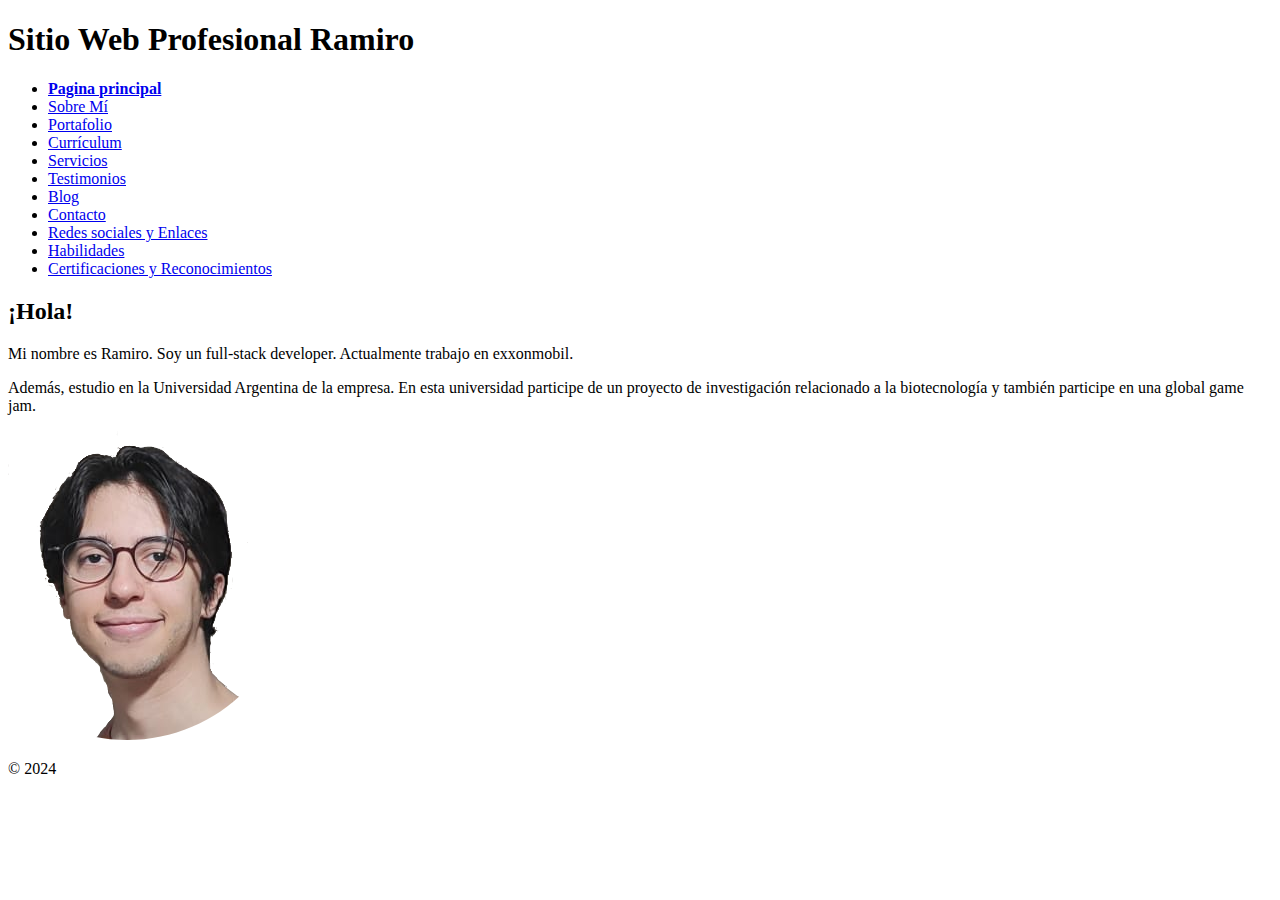
==== index.html @ bbabc5a3 "first commit" ====
<!DOCTYPE html>
<html lang="en">

<head>
    <meta charset="UTF-8">
    <meta name="viewport" content="width=device-width, initial-scale=1.0">
    <title>Sitio de Ramiro</title>
</head>

<body>
    <header>
        <h1>Sitio Web Profesional Ramiro</h1>
        <nav>
            <ul>
                <li><b><a href="index.html">Pagina principal</a></b></li>
                <li><a href="aboutme.html">Sobre Mí</a></li>
                <li><a href="portfolio.html">Portafolio</a></li>
                <li><a href="resume.html">Currículum</a></li>
                <li><a href="services.html">Servicios</a></li>
                <li><a href="testimonials.html">Testimonios</a></li>
                <li><a href="blog.html">Blog</a></li>
                <li><a href="contact.html">Contacto</a></li>
                <li><a href="socials.html">Redes sociales y Enlaces</a></li>
                <li><a href="skills.html">Habilidades</a></li>
                <li><a href="certifications.html">Certificaciones y Reconocimientos</a></li>
            </ul>
        </nav>
    </header>
    <main>
        <h2>¡Hola!</h2>
        <p>Mi nombre es Ramiro. Soy un full-stack developer. Actualmente trabajo en exxonmobil.</p>
        <p>Además, estudio en la Universidad Argentina de la empresa. En esta universidad participe de un proyecto de
            investigación relacionado a la biotecnología y también participe en una global game jam.</p>
        <img src="img/rami.png" alt="Foto de Rami">
    </main>
    <footer>
        <p>© 2024</p>
    </footer>
</body>

</html>
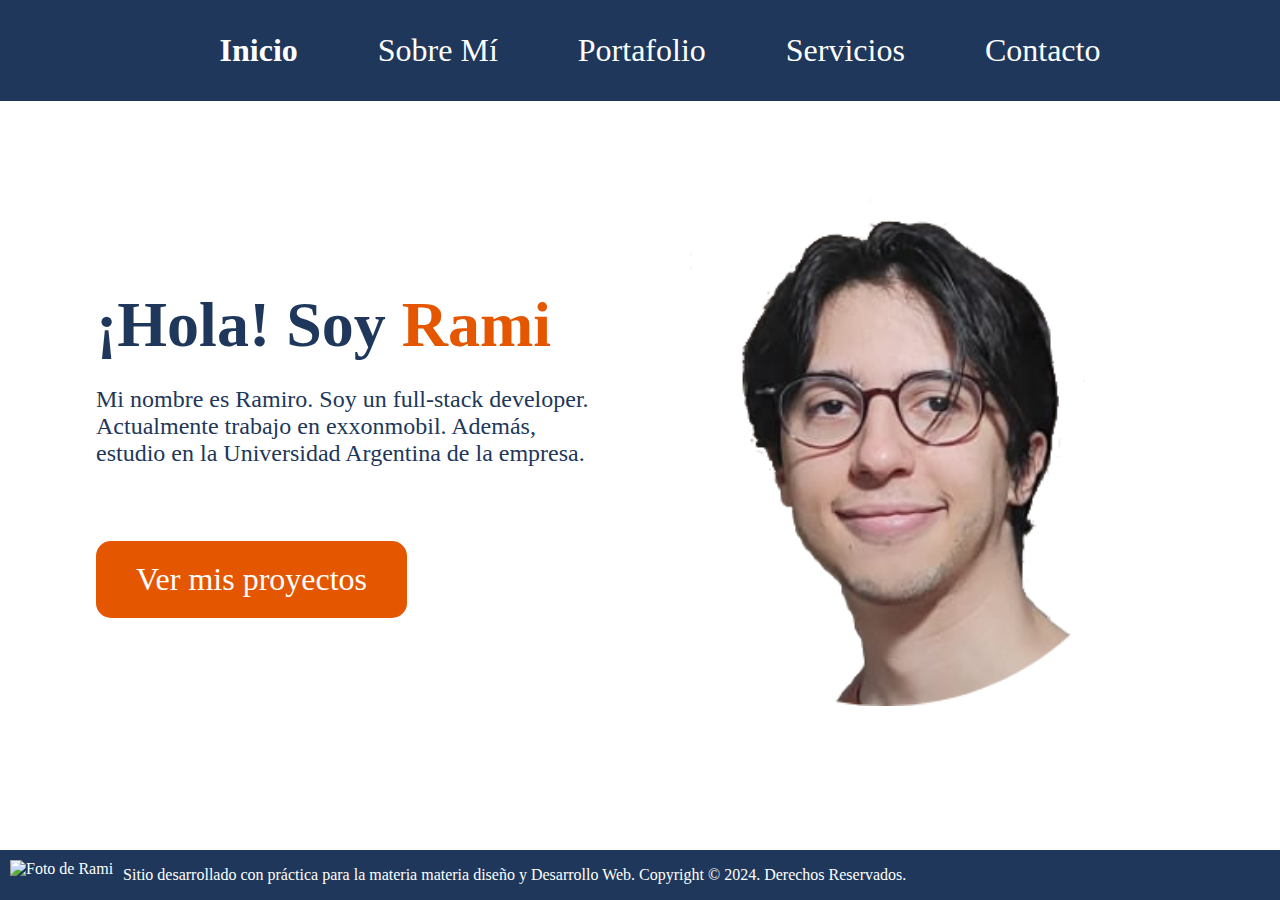
==== commit 3d3249f9: "delete old files" ====
--- a/index.html
+++ b/index.html
@@ -5,36 +5,46 @@
     <meta charset="UTF-8">
     <meta name="viewport" content="width=device-width, initial-scale=1.0">
     <title>Sitio de Ramiro</title>
+    <link rel="stylesheet" href="index.css">
 </head>
 
 <body>
     <header>
-        <h1>Sitio Web Profesional Ramiro</h1>
         <nav>
-            <ul>
-                <li><b><a href="index.html">Pagina principal</a></b></li>
+            <label for="menu-toggle" class="menu-icon">&#9776;</label>
+            <ul class="nav-links">
+                <li><b><a href="index.html">Inicio</a></b></li>
                 <li><a href="aboutme.html">Sobre Mí</a></li>
                 <li><a href="portfolio.html">Portafolio</a></li>
-                <li><a href="resume.html">Currículum</a></li>
                 <li><a href="services.html">Servicios</a></li>
-                <li><a href="testimonials.html">Testimonios</a></li>
-                <li><a href="blog.html">Blog</a></li>
                 <li><a href="contact.html">Contacto</a></li>
-                <li><a href="socials.html">Redes sociales y Enlaces</a></li>
-                <li><a href="skills.html">Habilidades</a></li>
-                <li><a href="certifications.html">Certificaciones y Reconocimientos</a></li>
             </ul>
         </nav>
     </header>
     <main>
-        <h2>¡Hola!</h2>
-        <p>Mi nombre es Ramiro. Soy un full-stack developer. Actualmente trabajo en exxonmobil.</p>
-        <p>Además, estudio en la Universidad Argentina de la empresa. En esta universidad participe de un proyecto de
-            investigación relacionado a la biotecnología y también participe en una global game jam.</p>
-        <img src="img/rami.png" alt="Foto de Rami">
+        <div class="index-container">
+            <div class="index-text-container">
+                <h2>¡Hola! Soy <span class="index-text-highlight">Rami</span></h2>
+                <p>Mi nombre es Ramiro. Soy un full-stack developer. Actualmente trabajo en exxonmobil. Además, estudio
+                    en
+                    la Universidad Argentina de la empresa.
+                </p>
+                <button class="portfolio-button">Ver mis proyectos</button>
+            </div>
+            <div class="index-image-container">
+                <img src="img/rami.png" alt="Foto de Rami" class="index-image-rami">
+            </div>
+        </div>
     </main>
     <footer>
-        <p>© 2024</p>
+        <div>
+            <img src="img/uade.png" alt="Foto de Rami" class="footer-uade" />
+        </div>
+        <p>
+            Sitio desarrollado con práctica para la
+            materia materia diseño y Desarrollo Web.
+            Copyright © 2024. Derechos Reservados.
+        </p>
     </footer>
 </body>
 
--- a/index.css
+++ b/index.css
@@ -0,0 +1,141 @@
+@font-face {
+    font-family: roboto-regular;
+    src: url('../fonts/Roboto-Regular.ttf');
+}
+
+* {
+    font-family: roboto-regular;
+}
+
+
+.nav-links {
+    list-style: none;
+    display: flex;
+    color: white;
+    font-size: 2rem;
+    gap: 5rem;
+}
+
+.nav-links li a {
+    text-decoration: none;
+    color: white;
+}
+
+body {
+    margin: 0;
+    display: flex;
+    min-height: 100vh;
+    flex-direction: column;
+}
+
+nav {
+    display: flex;
+    justify-content: center;
+    align-items: center;
+    padding: 0;
+    background-color: #1E375A;
+}
+
+footer {
+    display: flex;
+    background-color: #1E375A;
+    margin-top: auto;
+    color: white;
+}
+
+main {
+    margin: 6rem;
+}
+
+h2 {
+    font-size: 4em;
+    color: #1E375A;
+    margin: 0;
+}
+
+.footer-uade {
+    width: 50px;
+    margin: 10px;
+}
+
+.index-container {
+    display: flex;
+    align-items: center;
+}
+
+.index-text-container {
+    flex: 1;
+    color: #1E375A;
+}
+
+.index-text-container p {
+    font-size: 1.5em;
+}
+
+.index-text-highlight {
+    color: #E45700;
+    ;
+}
+
+.index-image-container {
+    flex: 1;
+    margin-left: 100px;
+}
+
+.portfolio-button {
+    background-color: #E45700;
+    color: white;
+    border: none;
+    padding: 20px 40px;
+    font-size: 2em;
+    border-radius: 15px;
+    cursor: pointer;
+    margin-top: 50px;
+}
+
+
+.menu-icon {
+    display: none;
+    font-size: 2.5rem;
+    color: white;
+    cursor: pointer;
+    position: absolute;
+    right: 20px;
+    top: 20px;
+}
+
+.index-image-rami {
+    width: 80%;
+}
+
+@media (max-width: 768px) {
+    .nav-links {
+        flex-direction: column;
+        background-color: #1E375A;
+        width: 100%;
+        text-align: center;
+        gap: 2rem;
+        padding: 20px 0;
+    }
+
+    .index-container {
+        display: flex;
+        align-items: center;
+        flex-direction: column;
+    }
+
+    .index-image-container {
+        flex: 1;
+        order: -1;
+        margin-left: 0px;
+    }
+
+    main {
+        margin: 2rem;
+    }
+
+    h2 {
+        font-size: em;
+
+    }
+}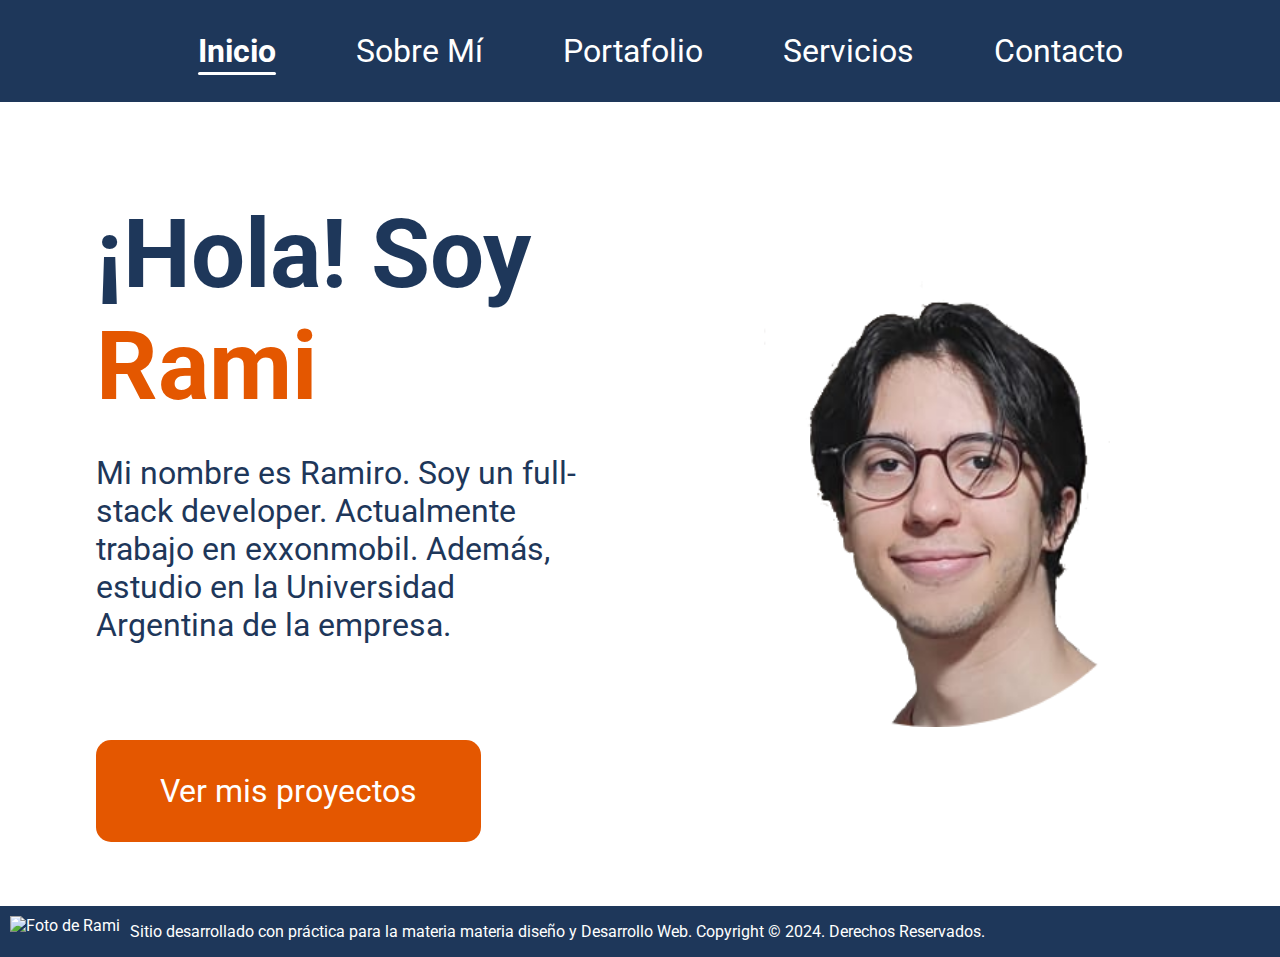
==== commit 00101e56: "updates" ====
--- a/index.html
+++ b/index.html
@@ -13,7 +13,7 @@
         <nav>
             <label for="menu-toggle" class="menu-icon">&#9776;</label>
             <ul class="nav-links">
-                <li><b><a href="index.html">Inicio</a></b></li>
+                <li><b><a href="index.html" class="active">Inicio</a></b></li>
                 <li><a href="aboutme.html">Sobre Mí</a></li>
                 <li><a href="portfolio.html">Portafolio</a></li>
                 <li><a href="services.html">Servicios</a></li>
@@ -29,7 +29,9 @@
                     en
                     la Universidad Argentina de la empresa.
                 </p>
-                <button class="portfolio-button">Ver mis proyectos</button>
+                <div class="button-container">
+                    <a href="portfolio.html" class="portfolio-button">Ver mis proyectos</a>
+                </div>
             </div>
             <div class="index-image-container">
                 <img src="img/rami.png" alt="Foto de Rami" class="index-image-rami">
--- a/index.css
+++ b/index.css
@@ -1,12 +1,12 @@
-@font-face {
-    font-family: roboto-regular;
-    src: url('../fonts/Roboto-Regular.ttf');
+@import url(https://fonts.googleapis.com/css?family=Roboto);
+
+* {
+    font-family: 'Roboto', regular;
 }
 
-* {
-    font-family: roboto-regular;
+html {
+    overflow-y: scroll;
 }
-
 
 .nav-links {
     list-style: none;
@@ -36,6 +36,24 @@
     background-color: #1E375A;
 }
 
+.nav-links li a.active {
+    position: relative;
+    display: inline-block;
+}
+
+
+.nav-links li a.active::after {
+    content: "";
+    position: absolute;
+    left: 0;
+    right: 0;
+    bottom: -5px;
+    height: 3px;
+    background-color: #ffffff;
+    border-radius: 5px;
+    transition: width 0.3s ease;
+}
+
 footer {
     display: flex;
     background-color: #1E375A;
@@ -48,7 +66,7 @@
 }
 
 h2 {
-    font-size: 4em;
+    font-size: 6em;
     color: #1E375A;
     margin: 0;
 }
@@ -69,7 +87,8 @@
 }
 
 .index-text-container p {
-    font-size: 1.5em;
+    font-size: 2em;
+    margin-bottom: 4em;
 }
 
 .index-text-highlight {
@@ -86,11 +105,11 @@
     background-color: #E45700;
     color: white;
     border: none;
-    padding: 20px 40px;
+    padding: 1em 2em;
     font-size: 2em;
     border-radius: 15px;
     cursor: pointer;
-    margin-top: 50px;
+    text-decoration: none;
 }
 
 
@@ -105,7 +124,10 @@
 }
 
 .index-image-rami {
-    width: 80%;
+    width: 70%;
+    display: block;
+    margin-left: auto;
+    margin-right: auto;
 }
 
 @media (max-width: 768px) {
@@ -128,6 +150,7 @@
         flex: 1;
         order: -1;
         margin-left: 0px;
+        margin-bottom: 10vw;
     }
 
     main {
@@ -138,4 +161,13 @@
         font-size: em;
 
     }
+
+    .index-text-container p {
+        font-size: 1.5em;
+        margin-bottom: 2em;
+    }
+
+    .button-container {
+        margin-bottom: 10vw;
+    }
 }